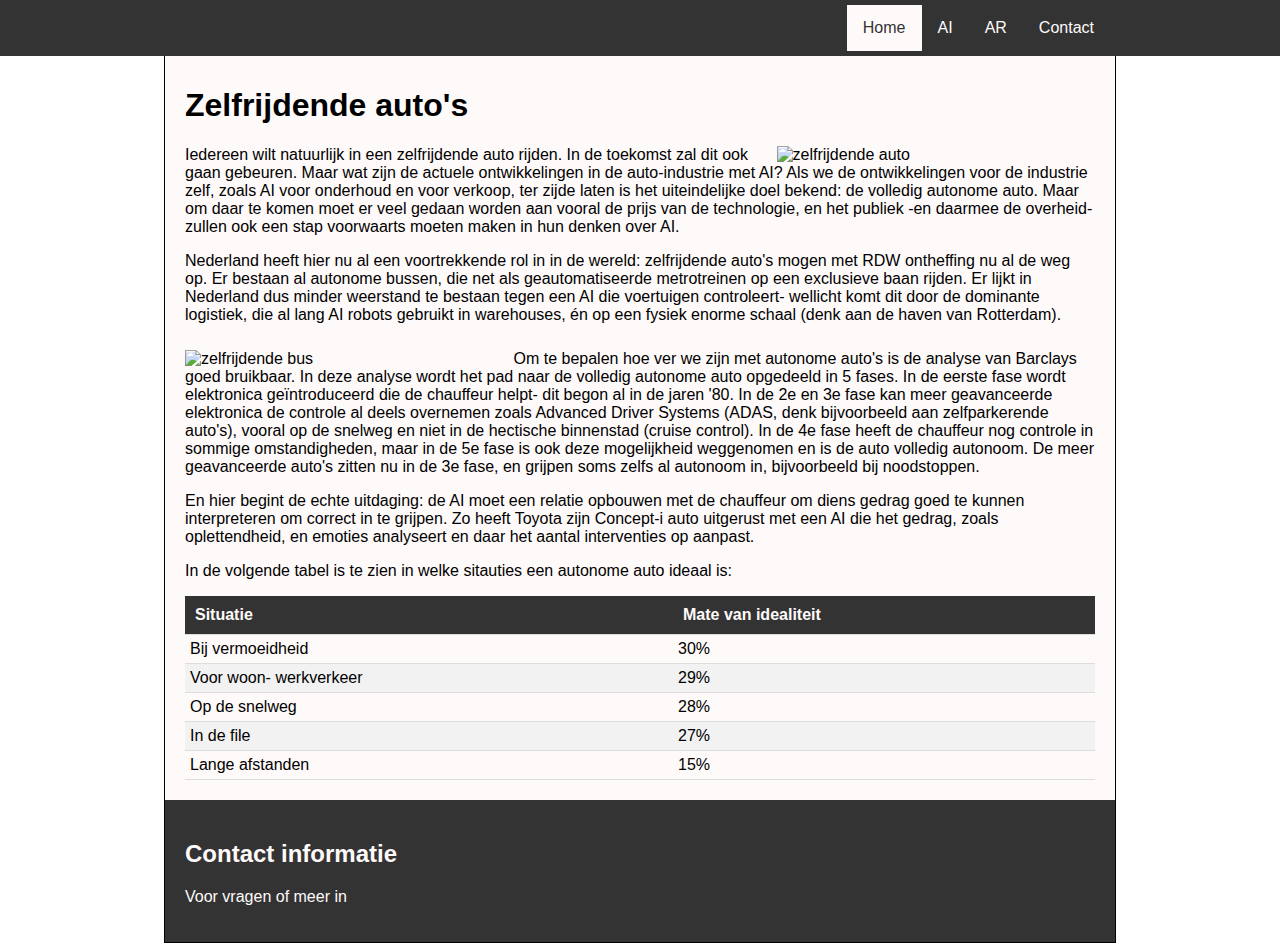
==== index.html @ d1871330 "scrollbar onderkant weggehaald als pagina verkleind wordt" ====
<!DOCTYPE html>
<html lang="en-US">
   <head>
      <meta name="viewport" content="width=device-width, initial-scale=1.0">
      <meta http-equiv="X-UA-Compatible" content="IE=10">
      <title>Smart cars</title>
      <link rel="stylesheet" href="static/css/stylesheet.css">
   </head>
   <body>
     <nav>
         <div id="navigation">
            <div class="navigation-container">
               <div class="navigation">
                  <ul>
                     <li>
                        <a class="active" href="index.html">Home</a>
                     </li>
                     <li>
                        <a href="AI.html">AI</a>
                     </li>
                     <li>
                        <a href="AR.html">AR</a>
                     </li>
                     <li>
                        <a href="contact.html">Contact</a>
                     </li>
                  </ul>
               </div>
            </div>
         </div>
      </nav>

      <div class="container">
         <div class="content">
            <h1>
               Zelfrijdende auto's
            </h1>
            <p>
               <img class="auto-groot" alt="zelfrijdende auto" src="./static/images/zelfrijdende-auto.jpg"/>
               Iedereen wilt natuurlijk in een zelfrijdende auto rijden. In de toekomst zal dit ook gaan gebeuren.

               Maar wat zijn de actuele ontwikkelingen in de auto-industrie met AI?
               Als we de ontwikkelingen voor de industrie zelf, zoals AI voor onderhoud en voor verkoop, ter zijde laten is het uiteindelijke doel bekend: de volledig autonome auto. Maar om daar te komen moet er veel gedaan worden aan vooral de prijs van de technologie, en het publiek -en daarmee de overheid- zullen ook een stap voorwaarts moeten maken in hun denken over AI.
               <img class="auto-klein" alt="zelfrijdende auto" src="./static/images/zelfrijdende-auto.jpg"/>
            </p>

            <p>

               Nederland heeft hier nu al een voortrekkende rol in in de wereld: zelfrijdende auto's mogen met RDW ontheffing nu al de weg op. Er bestaan al autonome bussen, die net als geautomatiseerde metrotreinen op een exclusieve baan rijden. Er lijkt in Nederland dus minder weerstand te bestaan tegen een AI die voertuigen controleert- wellicht komt dit door de dominante logistiek, die al lang AI robots gebruikt in warehouses, &eacute;n op een fysiek enorme schaal (denk aan de haven van Rotterdam).
            </p>

            <p class="bus">
               <img class="bus-groot" alt="zelfrijdende bus" src="./static/images/zelfrijdende-bus.jpg"/>
               <img class="bus-klein" alt="zelfrijdende bus" src="./static/images/zelfrijdende-bus.jpg"/>
               Om te bepalen hoe ver we zijn met autonome auto's  is de analyse van Barclays goed bruikbaar. In deze analyse wordt het pad naar de volledig autonome auto opgedeeld in 5 fases. In de eerste fase wordt elektronica ge&iuml;ntroduceerd die de chauffeur helpt- dit begon al in de jaren '80. In de 2e en 3e fase kan meer geavanceerde elektronica de controle al deels overnemen zoals Advanced Driver Systems (ADAS, denk bijvoorbeeld aan zelfparkerende auto's), vooral op de snelweg en niet in de hectische binnenstad (cruise control). In de 4e fase heeft de chauffeur nog controle in sommige omstandigheden, maar in de 5e fase is ook deze mogelijkheid weggenomen en is de auto volledig autonoom. De meer geavanceerde auto's zitten nu in de 3e fase, en grijpen soms zelfs al autonoom in, bijvoorbeeld bij noodstoppen.
            </p>
            <p>
               En hier begint de echte uitdaging: de AI moet een relatie opbouwen met de chauffeur om diens gedrag goed te kunnen interpreteren om correct in te grijpen. Zo heeft Toyota zijn Concept-i auto uitgerust met een AI die het gedrag, zoals oplettendheid, en emoties analyseert en daar het aantal interventies op aanpast.
            </p>
            <p>
               In de volgende tabel is te zien in welke sitauties een autonome auto ideaal is:
            </p>

            <table>
               <thead>
                  <tr>
                     <th>Situatie</th>
                     <th>Mate van idealiteit</th>
                  </tr>
               </thead>
               <tbody>
                  <tr>
                     <td>Bij vermoeidheid</td>
                     <td>30%</td>
                  </tr>
                  <tr>
                     <td>Voor woon- werkverkeer</td>
                     <td>29%</td>
                  </tr>
                  <tr>
                     <td>Op de snelweg</td>
                     <td>28%</td>
                  </tr>
                  <tr>
                     <td>In de file</td>
                     <td>27%</td>
                  </tr>
                  <tr>
                     <td>Lange afstanden</td>
                     <td>15%</td>
                  </tr>
               </tbody>
            </table>

         </div>

         <div class="footer">
            <h2>
               Contact informatie
            </h2>
            <p>
               Voor vragen of meer in
            </p>
         </div>
      </div>
   </body>
</html>
---- static/css/stylesheet.css ----
body{
   margin: 0;
   padding:0;
   background-image:url("../images/achtergrond_66%.jpg");
   font-size:16px;
   font-family:sans-serif;
}

#navigation {
   background-color: #333333;
   position:fixed;
   left: 0;
   top: 0;
   width:100%;
}

.navigation ul {
   margin:0;
   padding:0;
}

.navigation ul li {
   display:inline;
}

.navigation{
   background-color: #333333;
   overflow:hidden;
   padding:5px;
   float:right;
   text-align:left;
}

.navigation a {
   display:block;
   float:left;
   padding: 14px 16px;
   color:#FFFAFA;
   text-decoration:none;

}

.navigation a.active{
   background-color: #FFFAFA;
   color: #333333;
}

.navigation a:hover{
   color: #333333;
   background-color: #FFFAFA;
}

.navigation-container, .container {
   margin: 0 auto;
   width: 950px;
}

@media (max-width: 950px) {
   .navigation-container, .container {
      width: 99%;

   }
}

.container {
   border: 1px solid black;
   text-align:left;

}

.content{
   background-color:#FFFAFA;
   padding:20px;
   margin-top:45px;
}

.footer{
   background-color: #333333;
   padding:20px;
   color: #FFFAFA;
}

img{
   height: 35%;
   width: 35%;
   display:block;
}

img {
   height: 35%;
   width: 35%;
}

.bus-klein, .ar-in-auto_klein {
   display: none;
   width: 100%;
}

.auto-klein, .ar-klein{
   display:none;
   width:100%;
}

.auto-groot, .ar-groot {
   float:right;
   margin-right:0;
   margin-left: 10px;
}

.bus {
   float:left;
   margin-left:0;
   margin-right:10px;
   clear: both;
   display: block;
   width: 100%;
   margin-top: 10px;
}

.bus img, .ar-in-auto_groot {
   float:left;
   margin-left:0;
   margin-right:10px;
}

@media (max-width: 650px) {
   .auto-groot, .bus-groot, .ar-groot, .ar-in-auto_groot {
      display:none;
   }
   .auto-klein, .bus-klein, .ar-klein, .ar-in-auto_klein {
      display:block;
   }
   .navigation{
      float:left;
   }
}

textarea {
   height:150px;
   width:100%;
}

@media (max-width: 650px) {
   .formulier, textarea {
      width:100%;
   }
}

table {
   border-collapse: collapse;
   width: 100%;
}

table, th, td  {
   border-bottom: 1px solid #ddd;
   text-align: left;
}

thead, tbody {
   text-align:left;
   padding: 8px;

}

th{
   background-color: #333333;
   color: #FFFAFA;
   padding: 10px;
}

td{
   padding:5px;
}

tr:hover {
   background-color:#F2F2F2;
}

tr:nth-child(even){
   background-color: #F2F2F2;
}
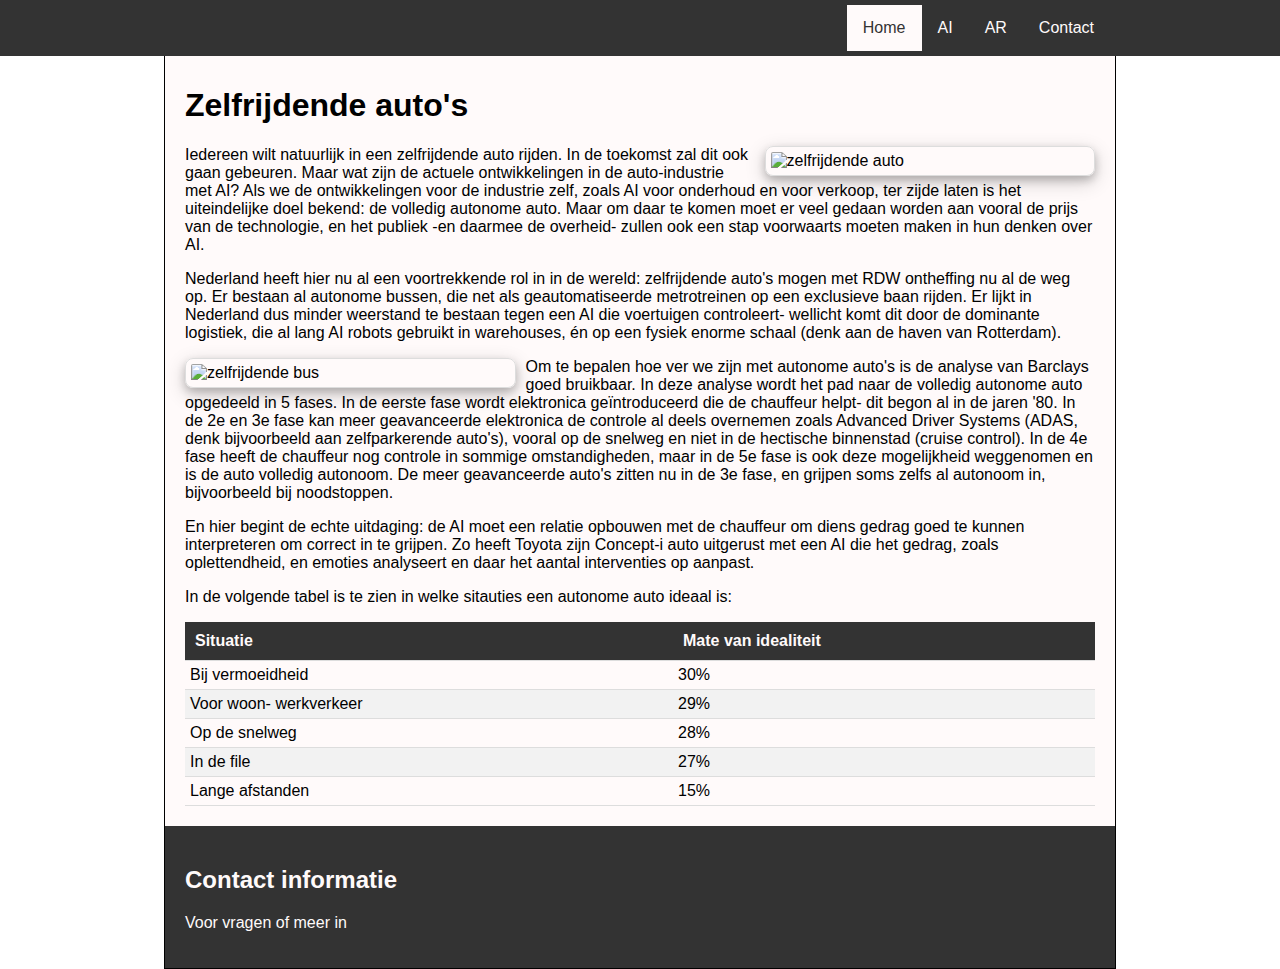
==== commit a6c8ca75: "footer aan elke pagina toegevoegd, plaatjes ompgemaakt" ====
--- a/index.html
+++ b/index.html
@@ -49,7 +49,7 @@
                Nederland heeft hier nu al een voortrekkende rol in in de wereld: zelfrijdende auto's mogen met RDW ontheffing nu al de weg op. Er bestaan al autonome bussen, die net als geautomatiseerde metrotreinen op een exclusieve baan rijden. Er lijkt in Nederland dus minder weerstand te bestaan tegen een AI die voertuigen controleert- wellicht komt dit door de dominante logistiek, die al lang AI robots gebruikt in warehouses, &eacute;n op een fysiek enorme schaal (denk aan de haven van Rotterdam).
             </p>
 
-            <p class="bus">
+            <p>
                <img class="bus-groot" alt="zelfrijdende bus" src="./static/images/zelfrijdende-bus.jpg"/>
                <img class="bus-klein" alt="zelfrijdende bus" src="./static/images/zelfrijdende-bus.jpg"/>
                Om te bepalen hoe ver we zijn met autonome auto's  is de analyse van Barclays goed bruikbaar. In deze analyse wordt het pad naar de volledig autonome auto opgedeeld in 5 fases. In de eerste fase wordt elektronica ge&iuml;ntroduceerd die de chauffeur helpt- dit begon al in de jaren '80. In de 2e en 3e fase kan meer geavanceerde elektronica de controle al deels overnemen zoals Advanced Driver Systems (ADAS, denk bijvoorbeeld aan zelfparkerende auto's), vooral op de snelweg en niet in de hectische binnenstad (cruise control). In de 4e fase heeft de chauffeur nog controle in sommige omstandigheden, maar in de 5e fase is ook deze mogelijkheid weggenomen en is de auto volledig autonoom. De meer geavanceerde auto's zitten nu in de 3e fase, en grijpen soms zelfs al autonoom in, bijvoorbeeld bij noodstoppen.
--- a/static/css/stylesheet.css
+++ b/static/css/stylesheet.css
@@ -52,13 +52,11 @@
 
 .navigation-container, .container {
    margin: 0 auto;
-   width: 950px;
 }
 
-@media (max-width: 950px) {
+@media (min-width: 960px) {
    .navigation-container, .container {
-      width: 99%;
-
+      width: 950px;
    }
 }
 
@@ -84,6 +82,11 @@
    height: 35%;
    width: 35%;
    display:block;
+   border-radius: 8px;
+   border: 1px solid #ddd;
+   padding: 5px;
+   box-shadow: 0 4px 8px 0 rgba(0, 0, 0, 0.2), 0 6px 20px 0 rgba(0, 0, 0, 0.19);
+   filter: ;
 }
 
 img {
@@ -94,11 +97,17 @@
 .bus-klein, .ar-in-auto_klein {
    display: none;
    width: 100%;
+   margin-top: 0;
+}
+
+.bus-klein {
+   margin-bottom: 10px;
 }
 
 .auto-klein, .ar-klein{
    display:none;
    width:100%;
+   margin-top: 10px;
 }
 
 .auto-groot, .ar-groot {
@@ -107,31 +116,36 @@
    margin-left: 10px;
 }
 
-.bus {
+.bus-groot {
    float:left;
    margin-left:0;
    margin-right:10px;
+   /*
    clear: both;
    display: block;
    width: 100%;
-   margin-top: 10px;
+    */
 }
 
 .bus img, .ar-in-auto_groot {
-   float:left;
-   margin-left:0;
-   margin-right:10px;
+   float: left;
+   margin-left: 0;
+   margin-right: 10px;
+}
+
+.ar-in-auto_klein{
+   margin-top: 10px;
 }
 
 @media (max-width: 650px) {
    .auto-groot, .bus-groot, .ar-groot, .ar-in-auto_groot {
-      display:none;
+      display: none;
    }
    .auto-klein, .bus-klein, .ar-klein, .ar-in-auto_klein {
-      display:block;
+      display: block;
    }
    .navigation{
-      float:left;
+      float: left;
    }
 }
 
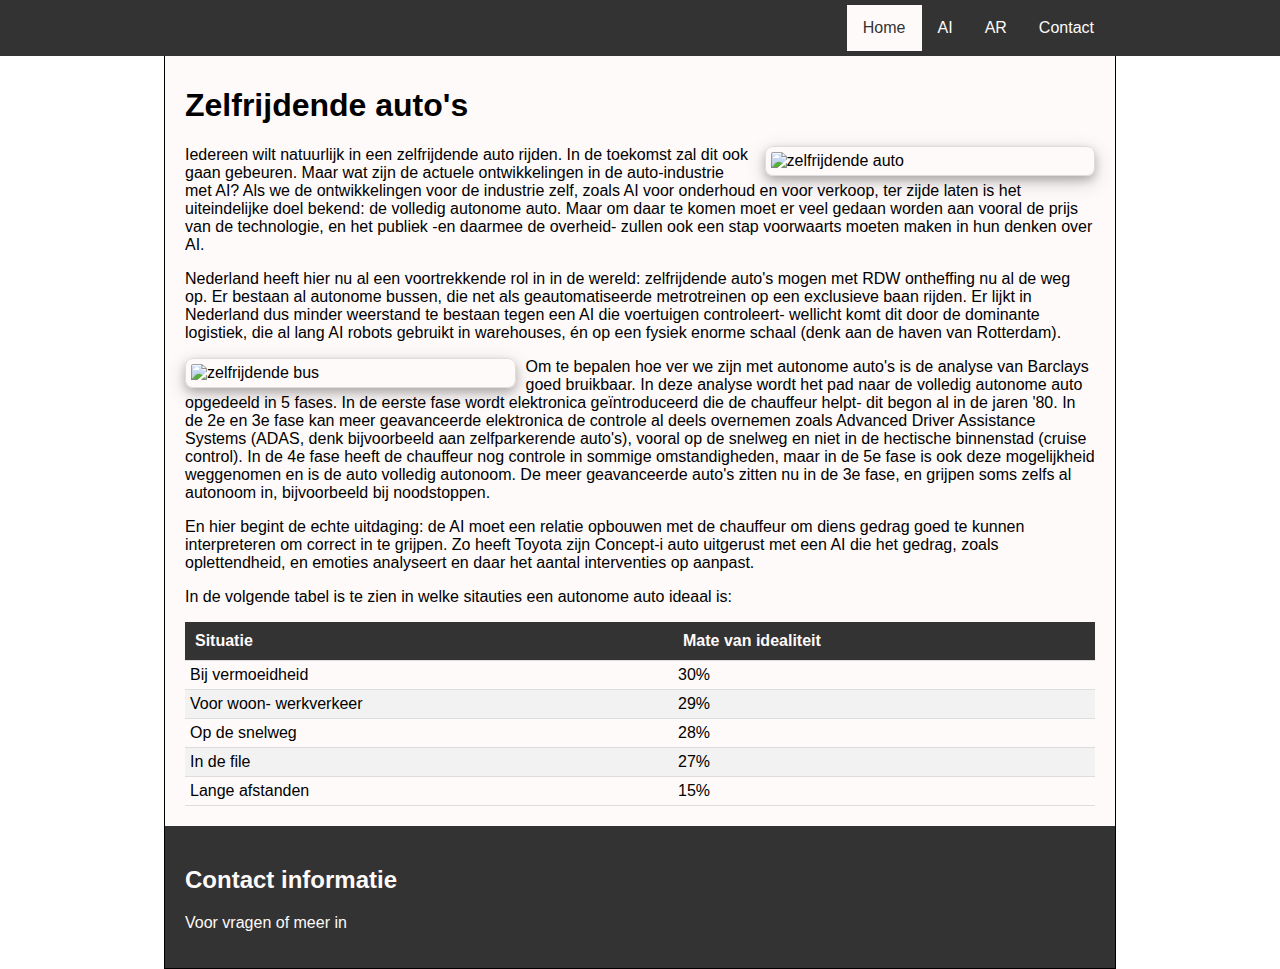
==== commit a9f91d1e: "form opgemaakt en reset-knop toegevoegd" ====
--- a/index.html
+++ b/index.html
@@ -52,7 +52,7 @@
             <p>
                <img class="bus-groot" alt="zelfrijdende bus" src="./static/images/zelfrijdende-bus.jpg"/>
                <img class="bus-klein" alt="zelfrijdende bus" src="./static/images/zelfrijdende-bus.jpg"/>
-               Om te bepalen hoe ver we zijn met autonome auto's  is de analyse van Barclays goed bruikbaar. In deze analyse wordt het pad naar de volledig autonome auto opgedeeld in 5 fases. In de eerste fase wordt elektronica ge&iuml;ntroduceerd die de chauffeur helpt- dit begon al in de jaren '80. In de 2e en 3e fase kan meer geavanceerde elektronica de controle al deels overnemen zoals Advanced Driver Systems (ADAS, denk bijvoorbeeld aan zelfparkerende auto's), vooral op de snelweg en niet in de hectische binnenstad (cruise control). In de 4e fase heeft de chauffeur nog controle in sommige omstandigheden, maar in de 5e fase is ook deze mogelijkheid weggenomen en is de auto volledig autonoom. De meer geavanceerde auto's zitten nu in de 3e fase, en grijpen soms zelfs al autonoom in, bijvoorbeeld bij noodstoppen.
+               Om te bepalen hoe ver we zijn met autonome auto's  is de analyse van Barclays goed bruikbaar. In deze analyse wordt het pad naar de volledig autonome auto opgedeeld in 5 fases. In de eerste fase wordt elektronica ge&iuml;ntroduceerd die de chauffeur helpt- dit begon al in de jaren '80. In de 2e en 3e fase kan meer geavanceerde elektronica de controle al deels overnemen zoals Advanced Driver Assistance Systems (ADAS, denk bijvoorbeeld aan zelfparkerende auto's), vooral op de snelweg en niet in de hectische binnenstad (cruise control). In de 4e fase heeft de chauffeur nog controle in sommige omstandigheden, maar in de 5e fase is ook deze mogelijkheid weggenomen en is de auto volledig autonoom. De meer geavanceerde auto's zitten nu in de 3e fase, en grijpen soms zelfs al autonoom in, bijvoorbeeld bij noodstoppen.
             </p>
             <p>
                En hier begint de echte uitdaging: de AI moet een relatie opbouwen met de chauffeur om diens gedrag goed te kunnen interpreteren om correct in te grijpen. Zo heeft Toyota zijn Concept-i auto uitgerust met een AI die het gedrag, zoals oplettendheid, en emoties analyseert en daar het aantal interventies op aanpast.
--- a/static/css/stylesheet.css
+++ b/static/css/stylesheet.css
@@ -1,7 +1,7 @@
 body{
    margin: 0;
    padding:0;
-   background-image:url("../images/achtergrond_66%.jpg");
+   background-image:url("../images/achtergrond_66.jpg");
    font-size:16px;
    font-family:sans-serif;
 }
@@ -193,3 +193,21 @@
 tr:nth-child(even){
    background-color: #F2F2F2;
 }
+
+input[type="text"]:focus{
+   border: 2px solid #555555;
+}
+
+textarea {
+   resize:none;
+}
+
+input[type="submit"], input[type="reset"]{
+   background-color: #333333;
+   color:#F2F2F2;
+   border: none;
+   margin: 4px 2px;
+   cursor: pointer;
+   padding:8px 16px;
+   text-decoration: none;
+}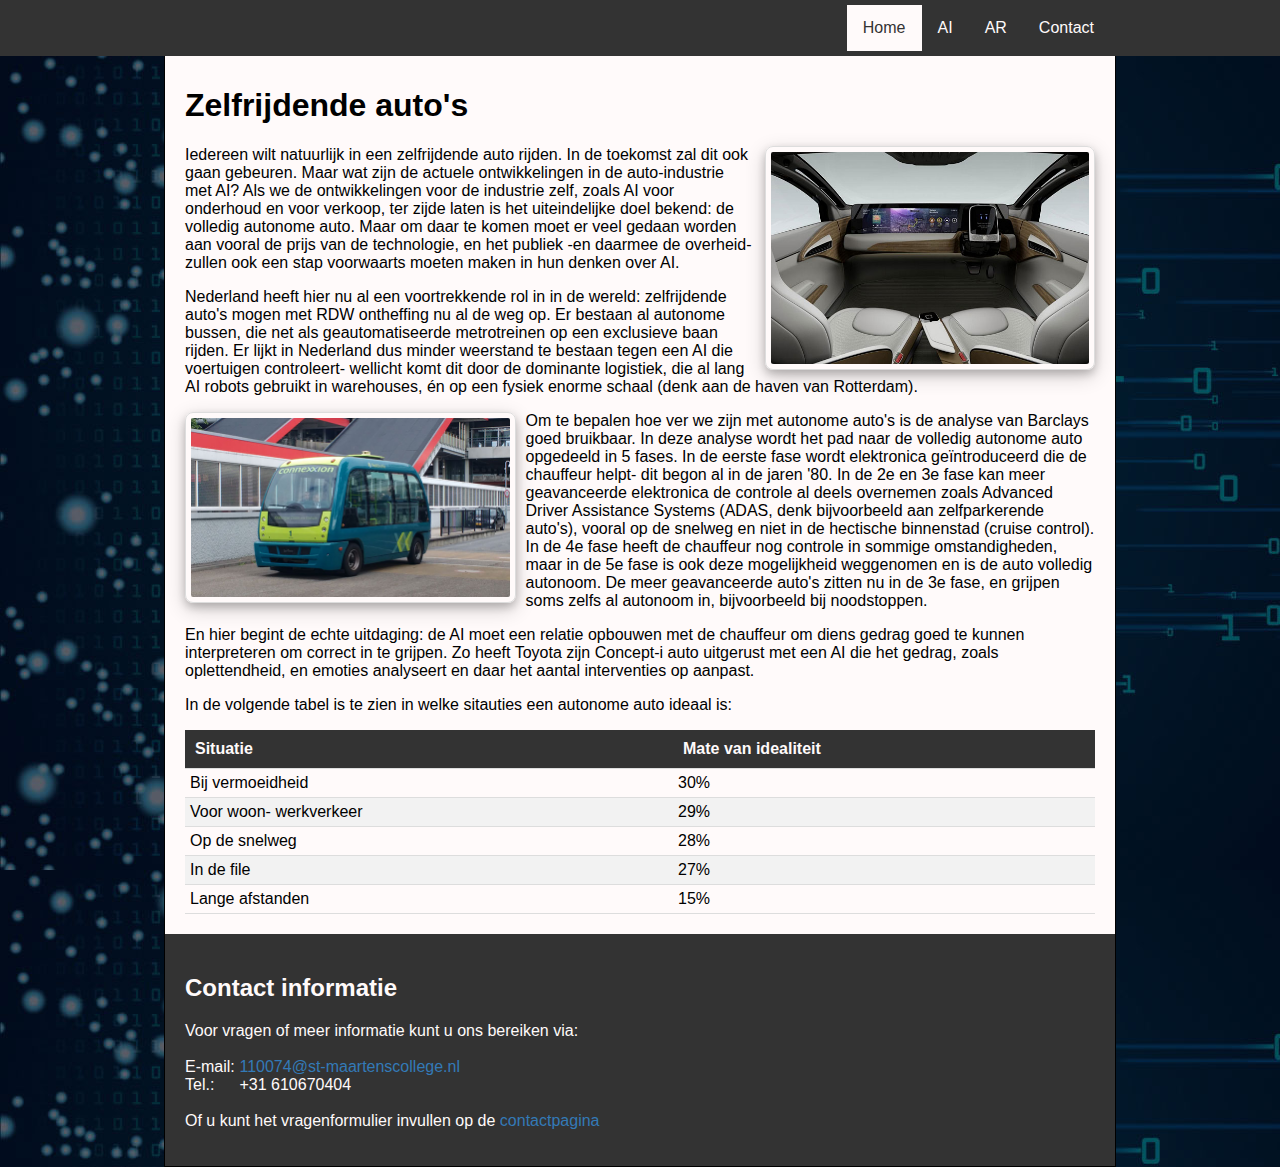
==== commit 3ce91287: "footer aangepast en opgemaakt" ====
--- a/index.html
+++ b/index.html
@@ -5,6 +5,7 @@
       <meta http-equiv="X-UA-Compatible" content="IE=10">
       <title>Smart cars</title>
       <link rel="stylesheet" href="static/css/stylesheet.css">
+      <link rel="shortcut icon" type="image/x-icon" href="static/images/car-icon.png">
    </head>
    <body>
      <nav>
@@ -99,7 +100,13 @@
                Contact informatie
             </h2>
             <p>
-               Voor vragen of meer in
+               Voor vragen of meer informatie kunt u ons bereiken via:<br><br>
+               <span class="contact-links">E-mail:</span>
+               <a href="mailto:110074@st-maartenscollege.nl">110074@st-maartenscollege.nl</a><br>
+               <span class="contact-links">Tel.:</span>
+               +31 610670404 <br><br>
+               Of u kunt het vragenformulier invullen op de <a href="contact.html">contactpagina</a>
+
             </p>
          </div>
       </div>
--- a/static/css/stylesheet.css
+++ b/static/css/stylesheet.css
@@ -89,11 +89,6 @@
    filter: ;
 }
 
-img {
-   height: 35%;
-   width: 35%;
-}
-
 .bus-klein, .ar-in-auto_klein {
    display: none;
    width: 100%;
@@ -210,4 +205,18 @@
    cursor: pointer;
    padding:8px 16px;
    text-decoration: none;
+}
+
+.contact-links{
+   width:50px;
+   display:inline-block;
+}
+
+.footer a {
+   color: #337ab7;
+   text-decoration: none;
+}
+
+.footer a:hover {
+   text-decoration: underline;
 }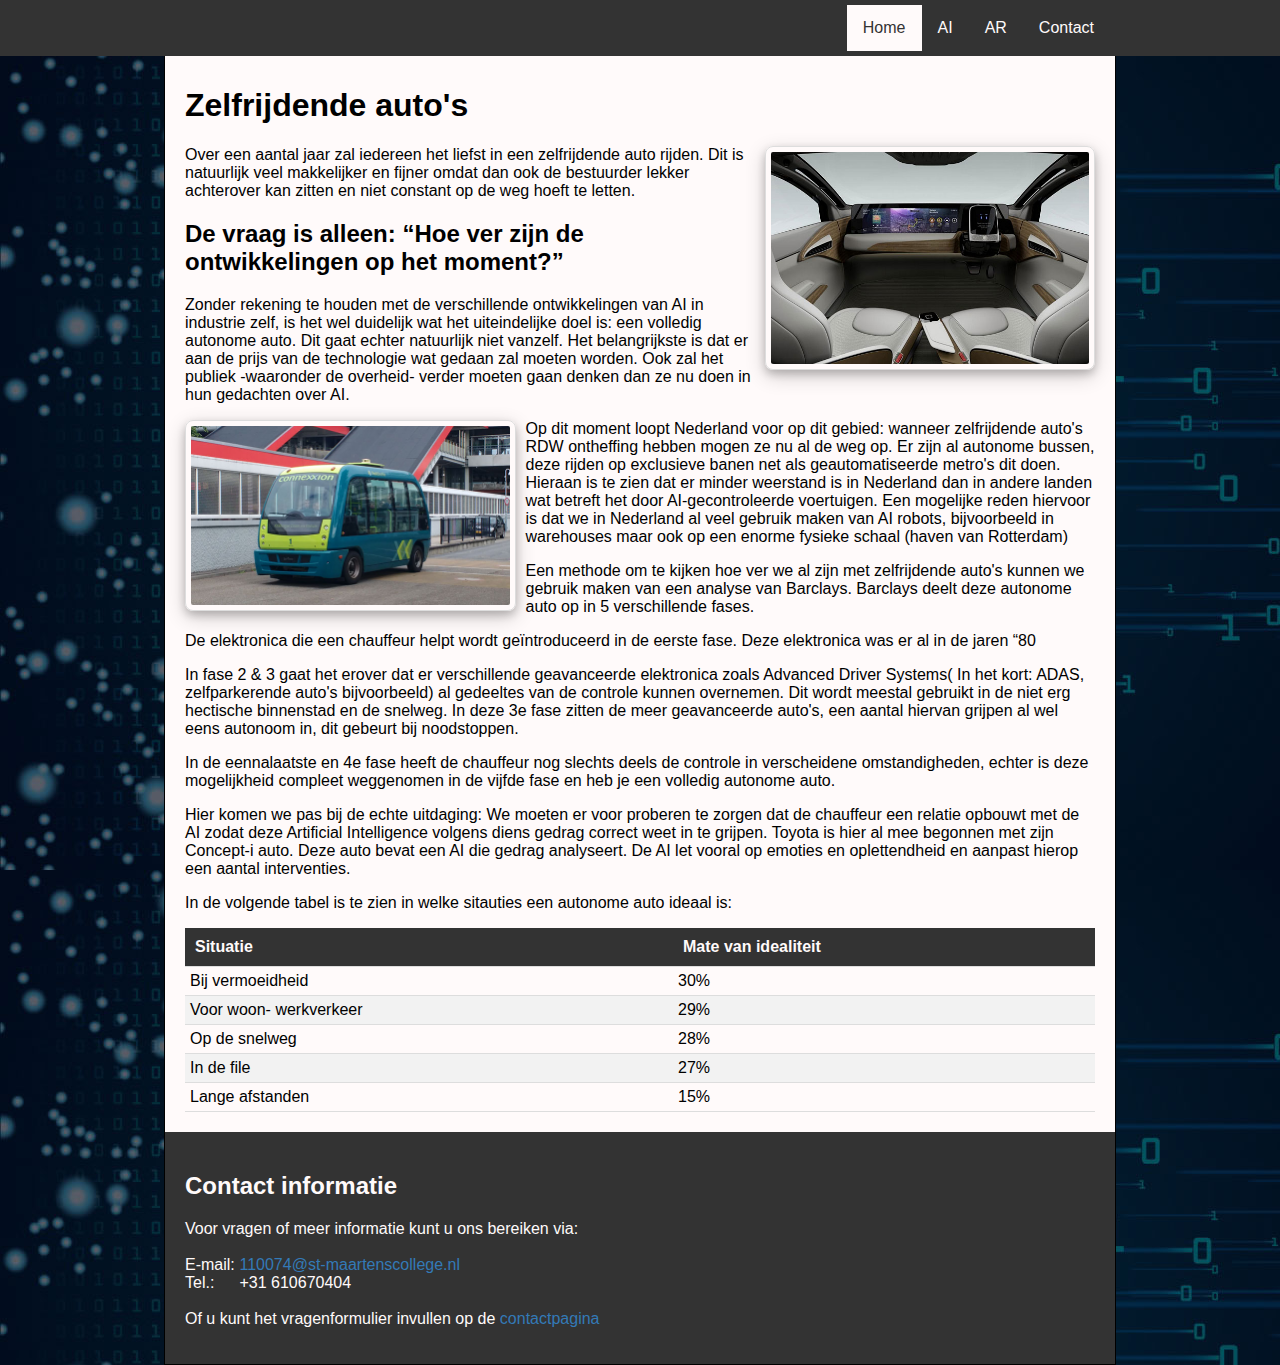
==== commit 0d12e3db: "footer aan alle pagina's toegevoegd. Informatie veranderd." ====
--- a/index.html
+++ b/index.html
@@ -8,11 +8,11 @@
       <link rel="shortcut icon" type="image/x-icon" href="static/images/car-icon.png">
    </head>
    <body>
-     <nav>
-         <div id="navigation">
-            <div class="navigation-container">
-               <div class="navigation">
-                  <ul>
+   <nav>
+      <div id="navigation">
+         <div class="navigation-container">
+            <div class="navigation">
+               <ul>
                      <li>
                         <a class="active" href="index.html">Home</a>
                      </li>
@@ -26,37 +26,46 @@
                         <a href="contact.html">Contact</a>
                      </li>
                   </ul>
-               </div>
             </div>
          </div>
-      </nav>
+      </div>
+   </nav>
 
-      <div class="container">
-         <div class="content">
-            <h1>
-               Zelfrijdende auto's
-            </h1>
+   <div class="container">
+      <div class="content">
+         <h1>
+            Zelfrijdende auto's
+         </h1>
             <p>
                <img class="auto-groot" alt="zelfrijdende auto" src="./static/images/zelfrijdende-auto.jpg"/>
-               Iedereen wilt natuurlijk in een zelfrijdende auto rijden. In de toekomst zal dit ook gaan gebeuren.
-
-               Maar wat zijn de actuele ontwikkelingen in de auto-industrie met AI?
-               Als we de ontwikkelingen voor de industrie zelf, zoals AI voor onderhoud en voor verkoop, ter zijde laten is het uiteindelijke doel bekend: de volledig autonome auto. Maar om daar te komen moet er veel gedaan worden aan vooral de prijs van de technologie, en het publiek -en daarmee de overheid- zullen ook een stap voorwaarts moeten maken in hun denken over AI.
+               Over een aantal jaar zal iedereen het liefst in een zelfrijdende auto rijden. Dit is natuurlijk veel makkelijker en fijner omdat dan ook de bestuurder lekker achterover kan zitten en niet constant op de weg hoeft te letten.
                <img class="auto-klein" alt="zelfrijdende auto" src="./static/images/zelfrijdende-auto.jpg"/>
             </p>
-
+            <h2>
+               De vraag is alleen: &ldquo;Hoe ver zijn de ontwikkelingen op het moment?&rdquo;
+            </h2>
             <p>
-
-               Nederland heeft hier nu al een voortrekkende rol in in de wereld: zelfrijdende auto's mogen met RDW ontheffing nu al de weg op. Er bestaan al autonome bussen, die net als geautomatiseerde metrotreinen op een exclusieve baan rijden. Er lijkt in Nederland dus minder weerstand te bestaan tegen een AI die voertuigen controleert- wellicht komt dit door de dominante logistiek, die al lang AI robots gebruikt in warehouses, &eacute;n op een fysiek enorme schaal (denk aan de haven van Rotterdam).
+               Zonder rekening te houden met de verschillende ontwikkelingen van AI in industrie zelf, is het wel duidelijk wat het uiteindelijke doel is: een volledig autonome auto. Dit gaat echter natuurlijk niet vanzelf. Het belangrijkste is dat er aan de prijs van de technologie wat gedaan zal moeten worden. Ook zal het publiek -waaronder de overheid- verder moeten gaan denken dan ze nu doen in hun gedachten over AI.
             </p>
-
             <p>
                <img class="bus-groot" alt="zelfrijdende bus" src="./static/images/zelfrijdende-bus.jpg"/>
                <img class="bus-klein" alt="zelfrijdende bus" src="./static/images/zelfrijdende-bus.jpg"/>
-               Om te bepalen hoe ver we zijn met autonome auto's  is de analyse van Barclays goed bruikbaar. In deze analyse wordt het pad naar de volledig autonome auto opgedeeld in 5 fases. In de eerste fase wordt elektronica ge&iuml;ntroduceerd die de chauffeur helpt- dit begon al in de jaren '80. In de 2e en 3e fase kan meer geavanceerde elektronica de controle al deels overnemen zoals Advanced Driver Assistance Systems (ADAS, denk bijvoorbeeld aan zelfparkerende auto's), vooral op de snelweg en niet in de hectische binnenstad (cruise control). In de 4e fase heeft de chauffeur nog controle in sommige omstandigheden, maar in de 5e fase is ook deze mogelijkheid weggenomen en is de auto volledig autonoom. De meer geavanceerde auto's zitten nu in de 3e fase, en grijpen soms zelfs al autonoom in, bijvoorbeeld bij noodstoppen.
+               Op dit moment loopt Nederland voor op dit gebied: wanneer zelfrijdende auto's RDW ontheffing hebben mogen ze nu al de weg op. Er zijn al autonome bussen, deze rijden op exclusieve banen net als geautomatiseerde metro's dit doen. Hieraan is te zien dat er minder weerstand is in Nederland dan in andere landen wat betreft het door AI-gecontroleerde voertuigen. Een mogelijke reden hiervoor is dat we in Nederland al veel gebruik maken van AI robots, bijvoorbeeld in warehouses maar ook op een enorme fysieke schaal (haven van Rotterdam)
             </p>
             <p>
-               En hier begint de echte uitdaging: de AI moet een relatie opbouwen met de chauffeur om diens gedrag goed te kunnen interpreteren om correct in te grijpen. Zo heeft Toyota zijn Concept-i auto uitgerust met een AI die het gedrag, zoals oplettendheid, en emoties analyseert en daar het aantal interventies op aanpast.
+               Een methode om te kijken hoe ver we al zijn met zelfrijdende auto's kunnen we gebruik maken van een analyse van Barclays. Barclays deelt deze autonome auto op in 5 verschillende fases.
+            </p>
+            <p>
+               De elektronica die een chauffeur helpt wordt ge&iuml;ntroduceerd in de eerste fase. Deze elektronica was er al in de jaren &ldquo;80
+            </p>
+            <p>
+               In fase 2 & 3 gaat het erover dat er verschillende geavanceerde elektronica zoals Advanced Driver Systems( In het kort: ADAS, zelfparkerende auto's bijvoorbeeld) al gedeeltes van de controle kunnen overnemen. Dit wordt meestal gebruikt in de niet erg hectische binnenstad en de snelweg. In deze 3e fase zitten de meer geavanceerde auto's, een aantal hiervan grijpen al wel eens autonoom in, dit gebeurt bij noodstoppen.
+            </p>
+            <p>
+               In de eennalaatste en 4e fase heeft de chauffeur nog slechts deels de controle in verscheidene omstandigheden, echter is deze mogelijkheid compleet weggenomen in de vijfde fase en heb je een volledig autonome auto.
+            </p>
+            <p>
+               Hier komen we pas bij de echte uitdaging: We moeten er voor proberen te zorgen dat de chauffeur een relatie opbouwt met de AI zodat deze Artificial Intelligence volgens diens gedrag correct weet in te grijpen. Toyota is hier al mee begonnen met zijn Concept-i auto. Deze auto bevat een AI die gedrag analyseert. De AI let vooral op emoties en oplettendheid en aanpast hierop een aantal interventies.
             </p>
             <p>
                In de volgende tabel is te zien in welke sitauties een autonome auto ideaal is:
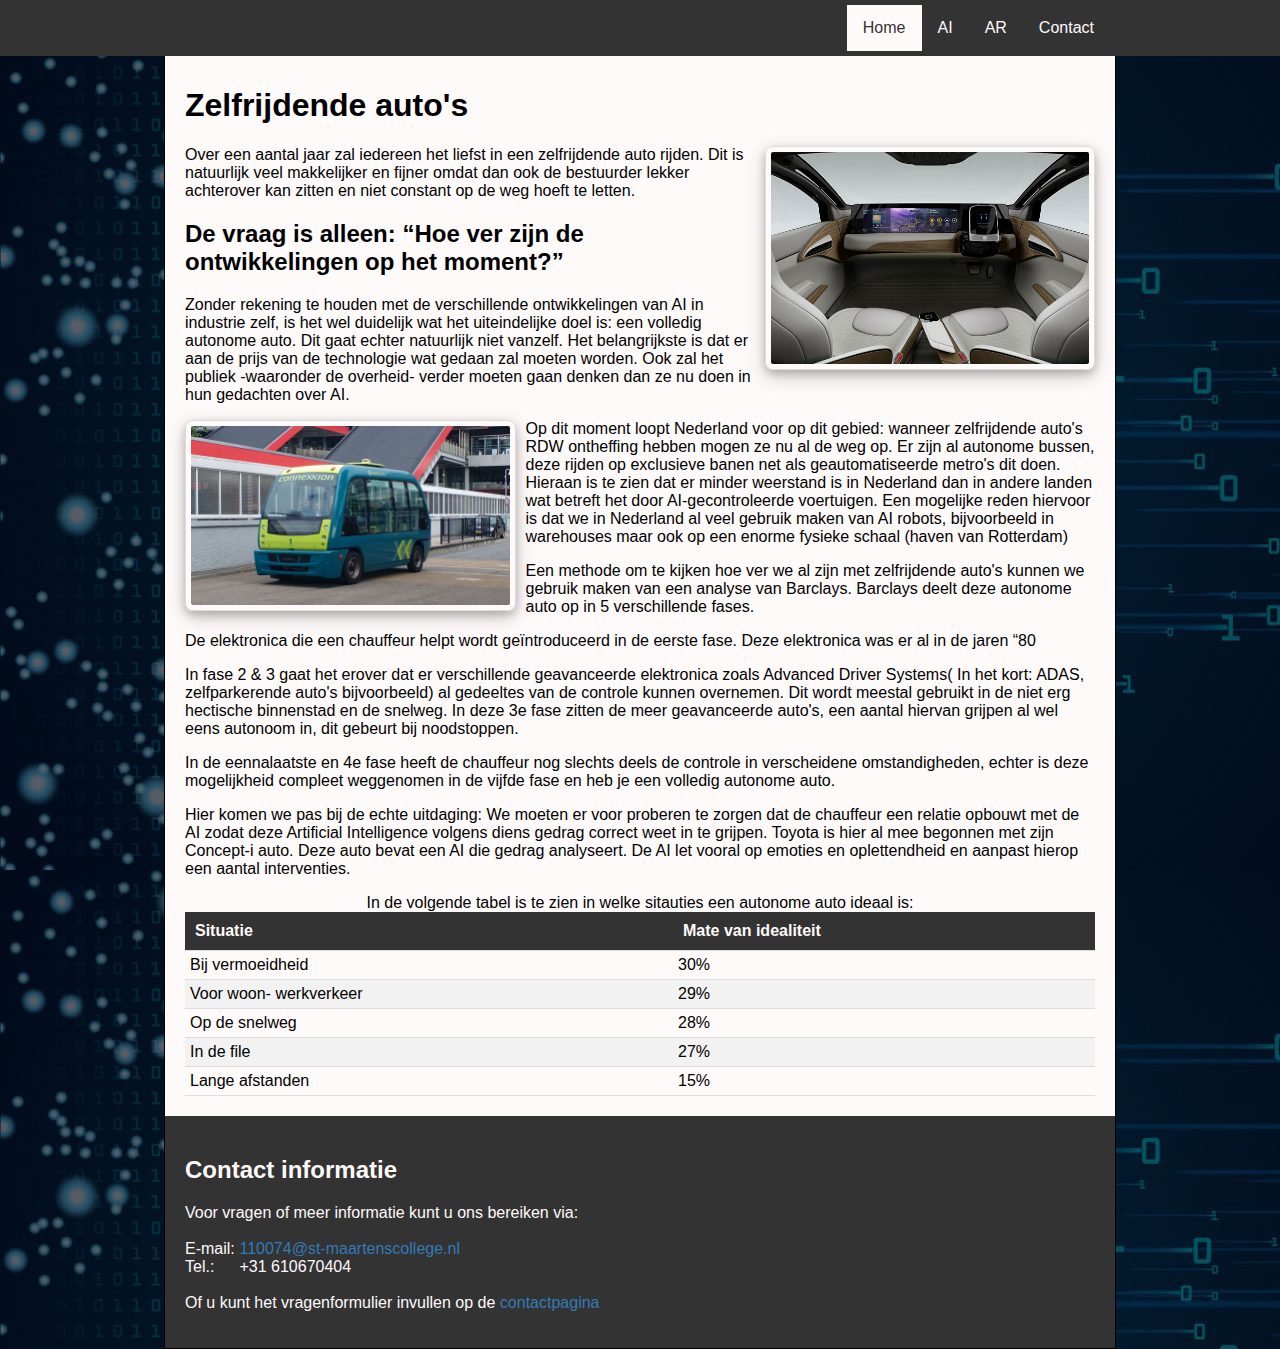
==== commit 787e1850: "caption bij tabel" ====
--- a/index.html
+++ b/index.html
@@ -67,12 +67,12 @@
             <p>
                Hier komen we pas bij de echte uitdaging: We moeten er voor proberen te zorgen dat de chauffeur een relatie opbouwt met de AI zodat deze Artificial Intelligence volgens diens gedrag correct weet in te grijpen. Toyota is hier al mee begonnen met zijn Concept-i auto. Deze auto bevat een AI die gedrag analyseert. De AI let vooral op emoties en oplettendheid en aanpast hierop een aantal interventies.
             </p>
-            <p>
+
+         <table>
+            <caption>
                In de volgende tabel is te zien in welke sitauties een autonome auto ideaal is:
-            </p>
-
-            <table>
-               <thead>
+            </caption>
+            <thead>
                   <tr>
                      <th>Situatie</th>
                      <th>Mate van idealiteit</th>
--- a/static/css/stylesheet.css
+++ b/static/css/stylesheet.css
@@ -86,7 +86,6 @@
    border: 1px solid #ddd;
    padding: 5px;
    box-shadow: 0 4px 8px 0 rgba(0, 0, 0, 0.2), 0 6px 20px 0 rgba(0, 0, 0, 0.19);
-   filter: ;
 }
 
 .bus-klein, .ar-in-auto_klein {
@@ -142,6 +141,13 @@
    .navigation{
       float: left;
    }
+   .video iframe{
+      position:relative;
+      top:0;
+      left:0;
+      width:100%;
+      height:100%;
+   }
 }
 
 textarea {
@@ -219,4 +225,14 @@
 
 .footer a:hover {
    text-decoration: underline;
-}+}
+
+.video iframe {
+   height: 350px;
+   width: 100%;
+   display:block;
+   border-radius: 8px;
+   border: 1px solid #ddd;
+   padding: 5px;
+   box-shadow: 0 4px 8px 0 rgba(0, 0, 0, 0.2), 0 6px 20px 0 rgba(0, 0, 0, 0.19);
+}
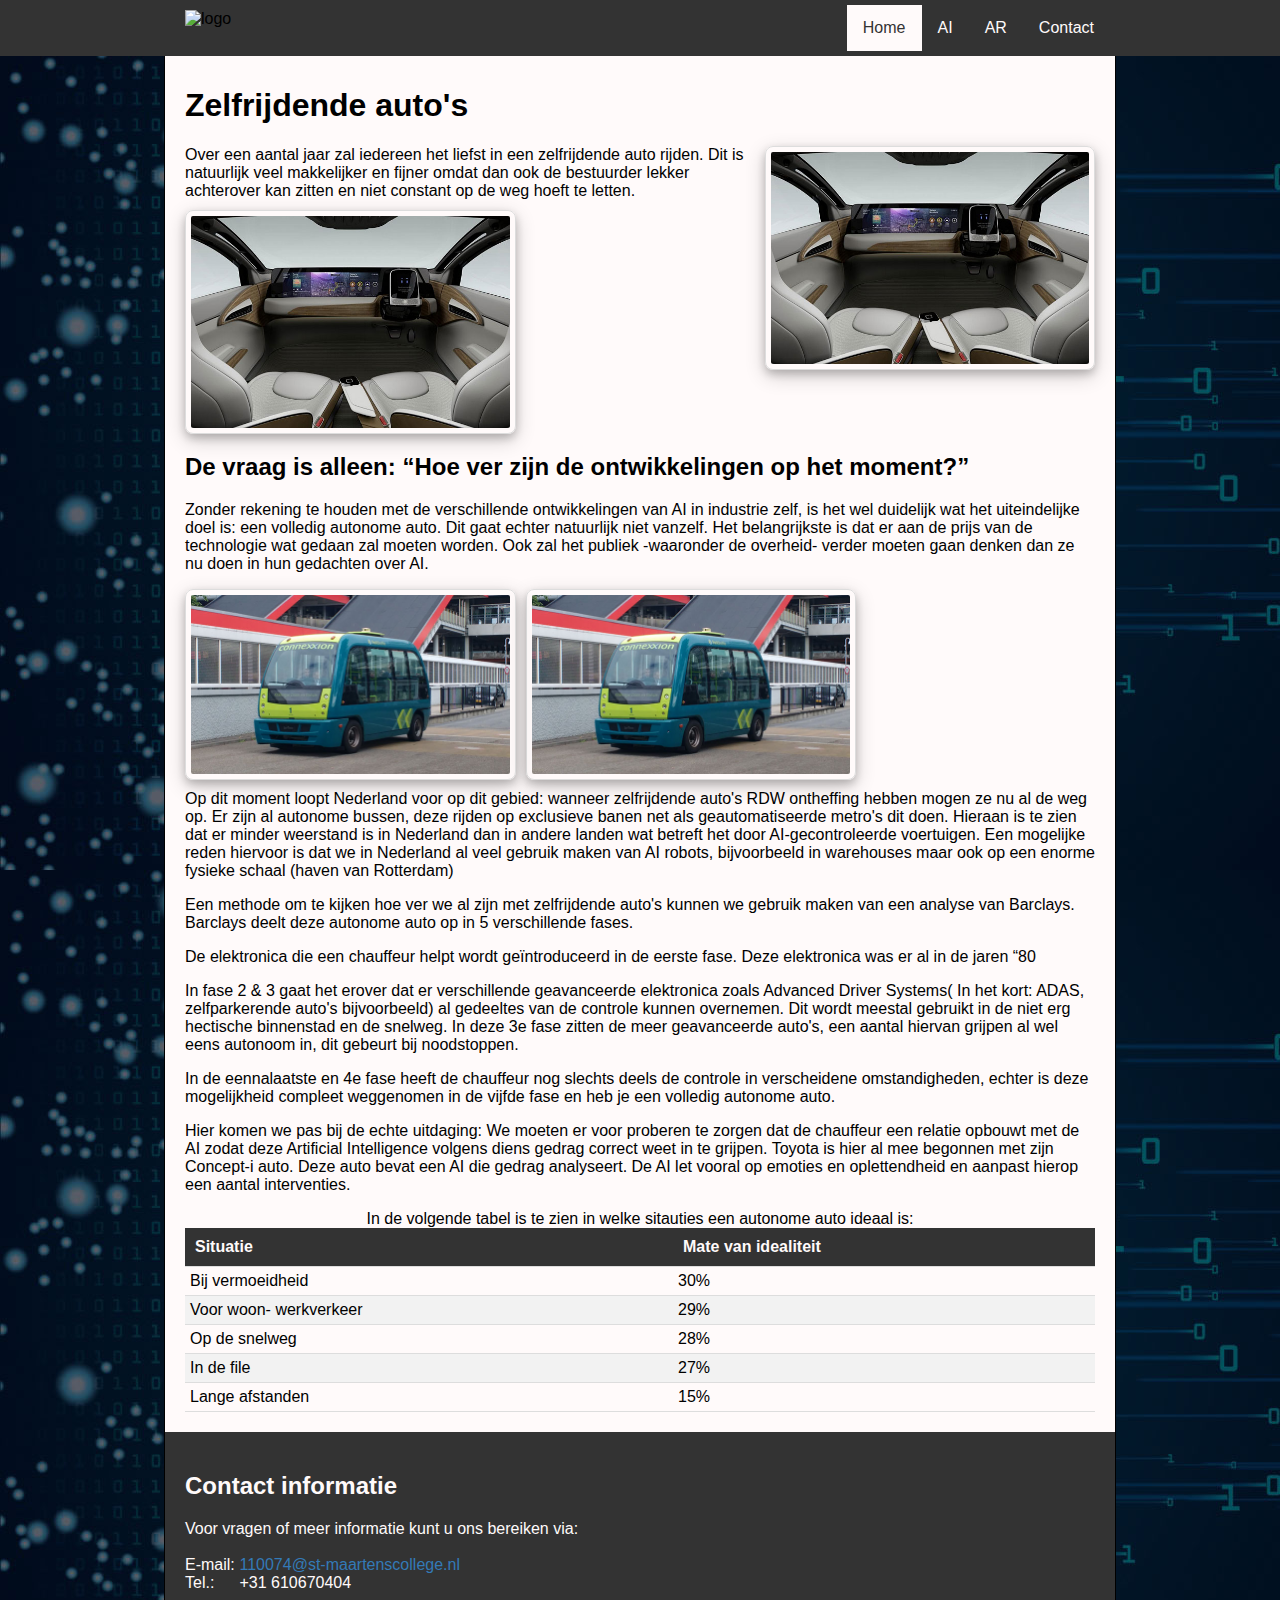
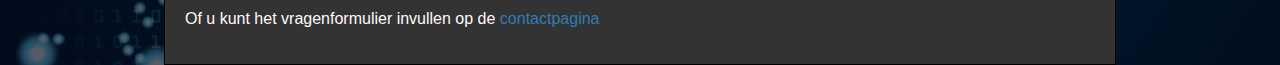
==== commit 0753834f: "logo in navigatiebalk toegevoegd" ====
--- a/index.html
+++ b/index.html
@@ -11,6 +11,7 @@
    <nav>
       <div id="navigation">
          <div class="navigation-container">
+            <img id="logo" alt="logo" src="static/images/car-icon_wit.png"/>
             <div class="navigation">
                <ul>
                      <li>
--- a/static/css/stylesheet.css
+++ b/static/css/stylesheet.css
@@ -78,7 +78,7 @@
    color: #FFFAFA;
 }
 
-img{
+.container img{
    height: 35%;
    width: 35%;
    display:block;
@@ -88,6 +88,13 @@
    box-shadow: 0 4px 8px 0 rgba(0, 0, 0, 0.2), 0 6px 20px 0 rgba(0, 0, 0, 0.19);
 }
 
+#logo{
+   width:75px;
+   height: auto;
+   margin-left: 20px;
+   margin-top: 10px;
+}
+
 .bus-klein, .ar-in-auto_klein {
    display: none;
    width: 100%;
